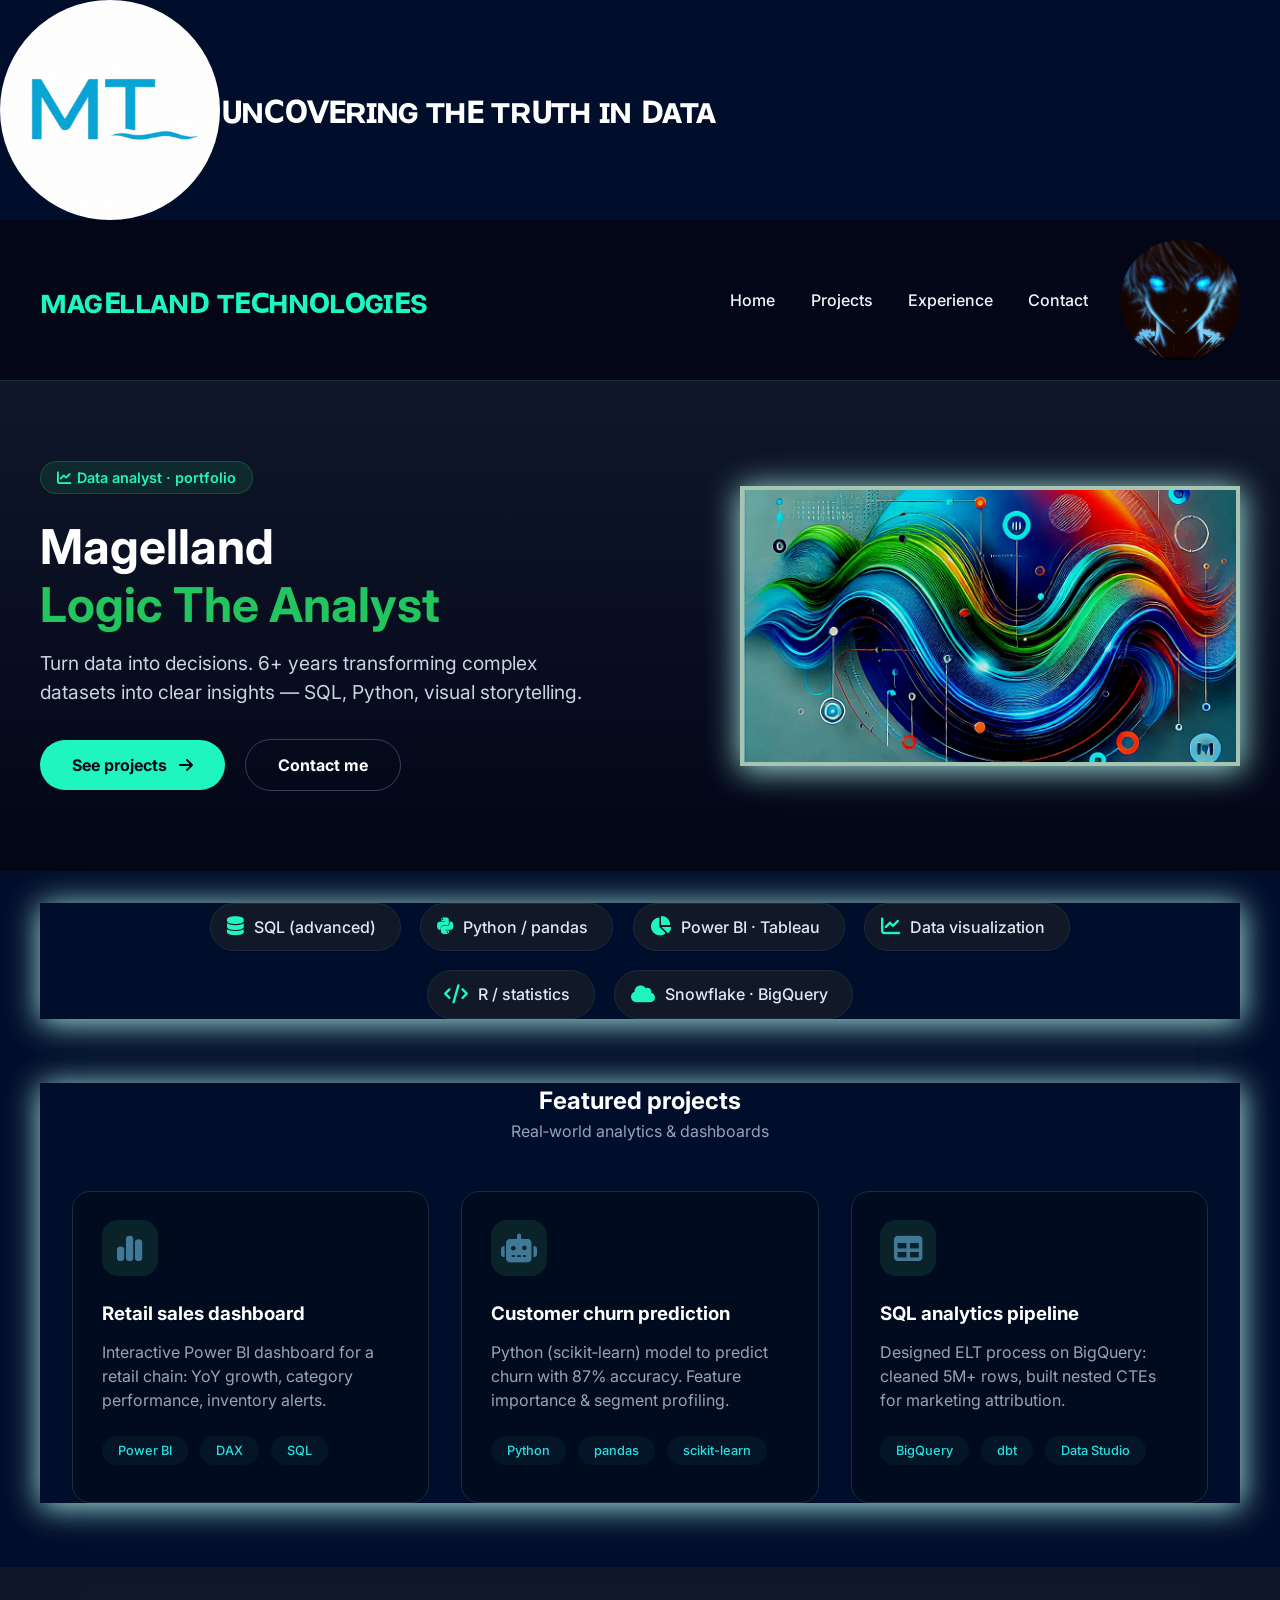
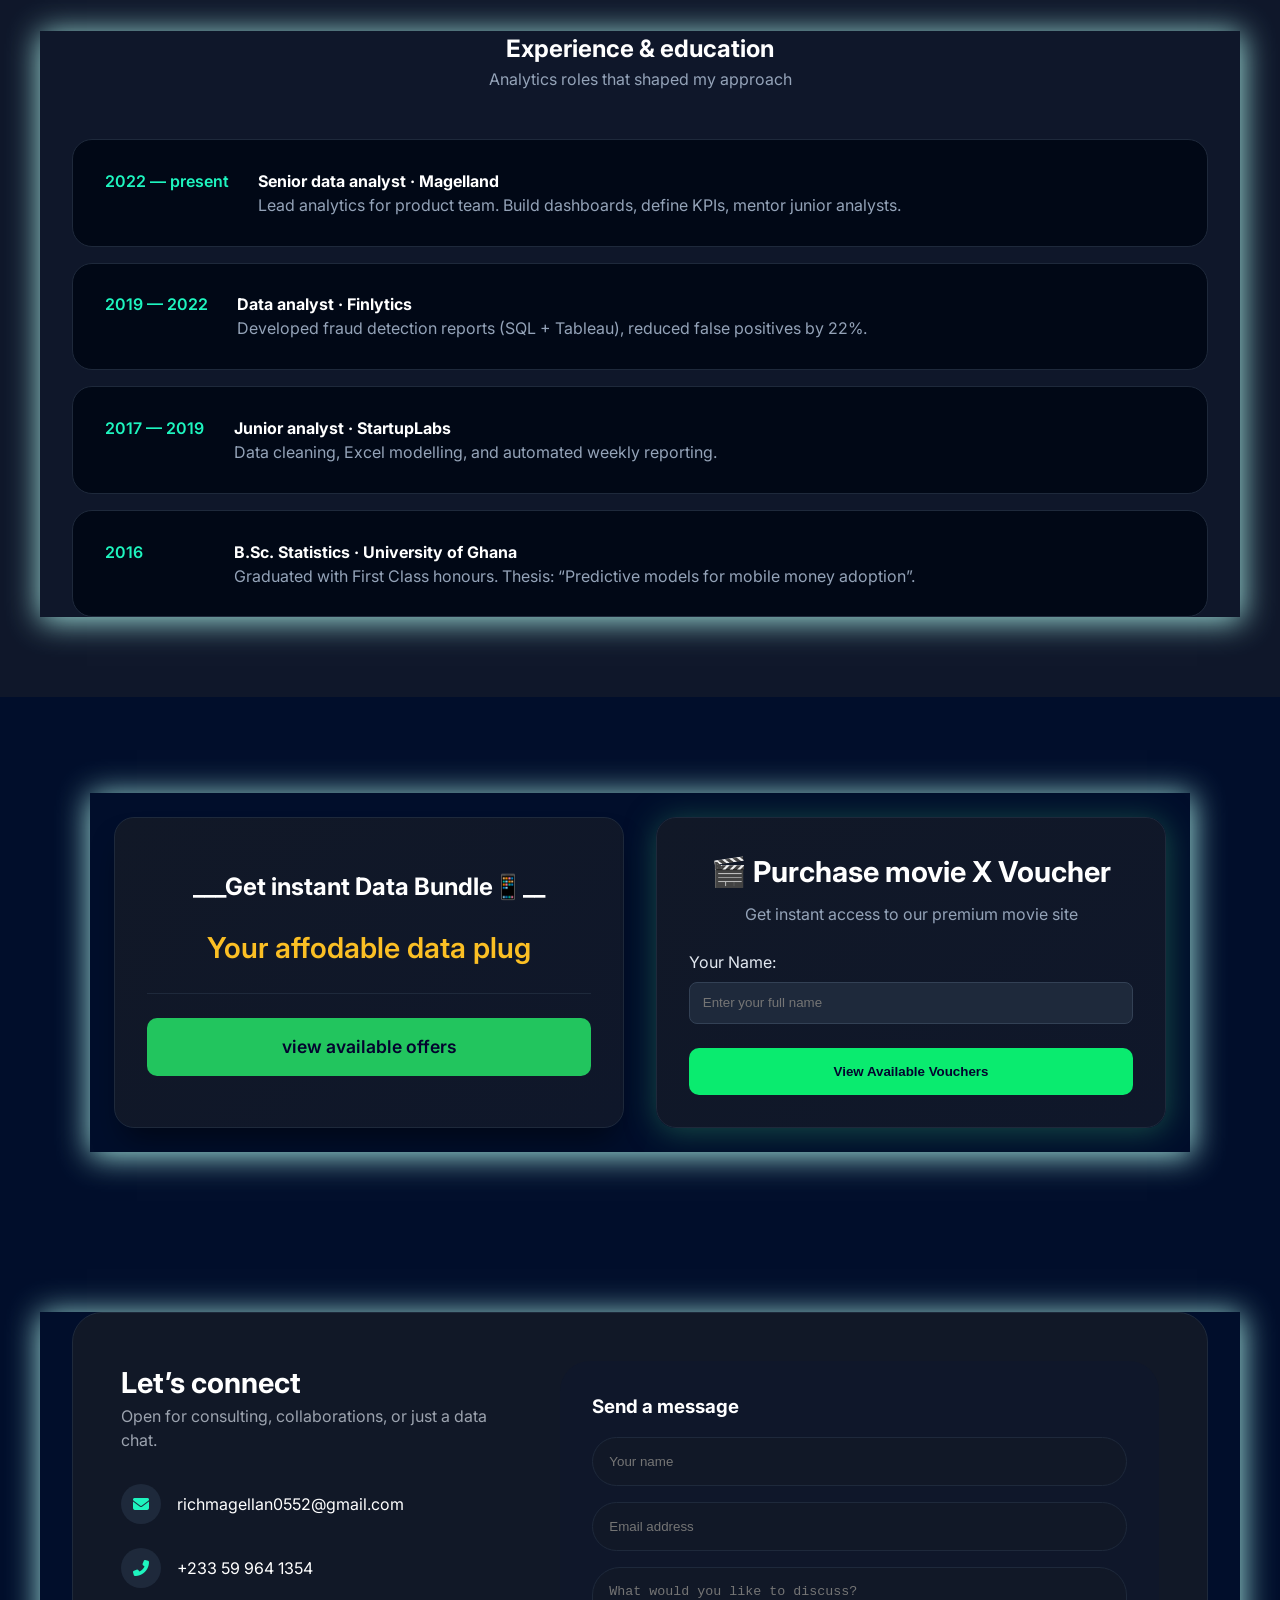
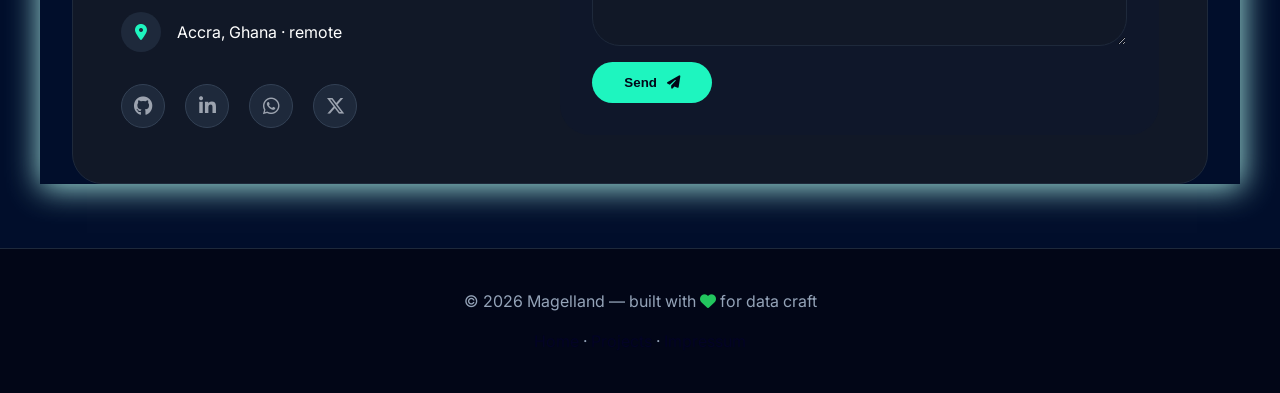
==== index.html @ f87e6698 "Add files via upload" ====
<!DOCTYPE html>
<html lang="en">
<head>
  <meta charset="UTF-8">
  <meta name="viewport" content="width=device-width, initial-scale=1.0">
  <title>Magelland · data portfolio</title>
  <!-- Font Awesome 6 (free) + Google Fonts (Inter) -->
  <link rel="stylesheet" href="https://cdnjs.cloudflare.com/ajax/libs/font-awesome/6.5.0/css/all.min.css">
  <link href="https://fonts.googleapis.com/css2?family=Inter:opsz,wght@14..32,400;14..32,500;14..32,600;14..32,700&display=swap" rel="stylesheet">
  <link rel="stylesheet" href="style.css">
  
   
</head>
 <div class="top-left-logo">
      <img src="bb.jpeg" alt="Magelland logo square">
      
  <div>
  <h1 class="custom-heading"><center>ᴜɴᴄᴏᴠᴇʀɪɴɢ ᴛʜᴇ ᴛʀᴜᴛʜ ɪɴ ᴅᴀᴛᴀ</center></h1>
</div>
    </div>
 
      <!-- left side brand (optional) -->
  
<body>
 
<!-- HEADER: with logo image at TOP RIGHT corner -->
<header>
   
  <p class="brand"><span> ᴍᴀɢᴇʟʟᴀɴᴅ ᴛᴇᴄʜɴᴏʟᴏɢɪᴇs</span></p>   <!-- left side brand (optional) -->
  <div style="display: flex; align-items: center;">
    <nav>
      <ul>
        <li><a href="#home">Home</a></li>
        <li><a href="#work">Projects</a></li>
        <li><a href="#experience">Experience</a></li>
        <li><a href="#contact">Contact</a></li>
      </ul>
    </nav>
    <!-- top‑right logo image (right angle) -->
    <div class="top-right-logo">
      <img src="da.jpg" alt="Magelland logo square">
    </div>
     
  </div>
</header>

<!-- HERO section with right‑angle profile image -->
<section id="home" class="hero">
  <div class="hero-grid">
    <div class="hero-content">
      <span class="badge"><i class="fas fa-chart-line" style="margin-right: 6px;"></i>Data analyst · portfolio</span>
      <h1>Magelland<br><span style="color: #22c55e;">Logic The Analyst</span></h1>
      <p class="subhead">Turn data into decisions. 6+ years transforming complex datasets into clear insights — SQL, Python, visual storytelling.</p>
      <div>
        <a href="#work" class="btn">See projects <i class="fas fa-arrow-right" style="margin-left: 8px;"></i></a>
        <a href="#contact" class="btn btn-outline">Contact me</a>
      </div>
    </div>
    <div class="hero-image">
      <div class="profile-pic">
        <!-- profile image (right‑angle square) -->
        <img src="dd.jpg" alt="Famous Sesebe profile square">
      </div>
    </div>
  </div>
</section>

<!-- SKILLS (dark chip style) -->
<section style="padding: 2rem 2rem 0;">
  <div class="container">
    <div class="skills-grid">
      <span class="skill-item"><i class="fas fa-database"></i> SQL (advanced)</span>
      <span class="skill-item"><i class="fab fa-python"></i> Python / pandas</span>
      <span class="skill-item"><i class="fas fa-chart-pie"></i> Power BI · Tableau</span>
      <span class="skill-item"><i class="fas fa-chart-line"></i> Data visualization</span>
      <span class="skill-item"><i class="fas fa-code"></i> R / statistics</span>
      <span class="skill-item"><i class="fas fa-cloud"></i> Snowflake · BigQuery</span>
    </div>
  </div>
</section>

<!-- PROJECTS -->
<section id="work">
  <div class="container">
    <div class="section-title">
      <h2 style="color:white;">Featured projects</h2>
      <p>Real‑world analytics & dashboards</p>
    </div>
    <div class="projects-grid">
      <div class="project-card">
        <div class="project-icon"><i class="fas fa-chart-simple"></i></div>
        <h3>Retail sales dashboard</h3>
        <p>Interactive Power BI dashboard for a retail chain: YoY growth, category performance, inventory alerts.</p>
        <span class="tech-tag">Power BI</span>
        <span class="tech-tag">DAX</span>
        <span class="tech-tag">SQL</span>
      </div>
      <div class="project-card">
        <div class="project-icon"><i class="fas fa-robot"></i></div>
        <h3>Customer churn prediction</h3>
        <p>Python (scikit‑learn) model to predict churn with 87% accuracy. Feature importance & segment profiling.</p>
        <span class="tech-tag">Python</span>
        <span class="tech-tag">pandas</span>
        <span class="tech-tag">scikit-learn</span>
      </div>
      <div class="project-card">
        <div class="project-icon"><i class="fas fa-table"></i></div>
        <h3>SQL analytics pipeline</h3>
        <p>Designed ELT process on BigQuery: cleaned 5M+ rows, built nested CTEs for marketing attribution.</p>
        <span class="tech-tag">BigQuery</span>
        <span class="tech-tag">dbt</span>
        <span class="tech-tag">Data Studio</span>
      </div>
    </div>
  </div>
</section>

<!-- EXPERIENCE -->
<section id="experience" class="section-alt">
  <div class="container">
    <div class="section-title">
      <h2 style="color:white;">Experience & education</h2>
      <p>Analytics roles that shaped my approach</p>
    </div>
    <div class="exp-item">
      <div class="exp-year">2022 — present</div>
      <div class="exp-detail">
        <h4>Senior data analyst · Magelland</h4>
        <p>Lead analytics for product team. Build dashboards, define KPIs, mentor junior analysts.</p>
      </div>
    </div>
    <div class="exp-item">
      <div class="exp-year">2019 — 2022</div>
      <div class="exp-detail">
        <h4>Data analyst · Finlytics</h4>
        <p>Developed fraud detection reports (SQL + Tableau), reduced false positives by 22%.</p>
      </div>
    </div>
    <div class="exp-item">
      <div class="exp-year">2017 — 2019</div>
      <div class="exp-detail">
        <h4>Junior analyst · StartupLabs</h4>
        <p>Data cleaning, Excel modelling, and automated weekly reporting.</p>
      </div>
    </div>
    <div class="exp-item">
      <div class="exp-year">2016</div>
      <div class="exp-detail">
        <h4>B.Sc. Statistics · University of Ghana</h4>
        <p>Graduated with First Class honours. Thesis: “Predictive models for mobile money adoption”.</p>
      </div>
    </div>
  </div>
</section>

<section>
    <div class="combined-container">
        <!-- Left side: Data Card -->
        <div class="data-card">
            <h3>___Get instant Data Bundle📱__</h3>
            <div class="data-price"> </div>
            <div class="data-amount">Your affodable data plug</div>
            <p class="data-validity"></p>
            
            
            <a href="https://apisolution.net/agent?ref=112039" class="data-btn" target="_blank">
                view available offers
            </a>
        </div>
        
        <!-- Right side: Form -->
        <div class="voucher-container">
            <h1>🎬 Purchase movie X Voucher</h1>
            <p class="voucher-subtitle">Get instant access to our premium movie site</p>
            
            <form id="voucherForm" class="voucher-form">
                <div class="voucher-field-group">
                    <label for="name">Your Name:</label>
                    <input type="text" id="name" name="name" placeholder="Enter your full name" required>
                    <div class="voucher-error-msg" id="nameError"></div>
                </div>
                
                <div class="voucher-button-wrapper">
                    <a href="prices.html" class="voucher-link-wrapper">
                        <button type="button" class="voucher-purchase-btn">
                            View Available Vouchers
                        </button>
                    </a>
                </div>
            </form>
        </div>
    </div>
</section>
    <script>
        function purchaseVoucher() {
            const nameInput = document.getElementById('name');
            const name = nameInput.value.trim();
            const errorElement = document.getElementById('nameError');
       
}

            
            // Validate name is provided
            if (name === '') {
                errorElement.style.display = 'block';
                nameInput.style.borderColor = '#ff4444';
                return;
            }
            
            // Hide any previous error messages
            errorElement.style.display = 'none';
            nameInput.style.borderColor = '#ddd';
            
            // Show thank you message
            document.getElementById('thankYouMessage').style.display = 'block';
            
            // Disable the purchase button to prevent double clicking
            document.querySelector('.purchase-btn').disabled = true;
            document.querySelector('.purchase-btn').style.opacity = '0.7';
            document.querySelector('.purchase-btn').style.cursor = 'not-allowed';
            
            // Store the customer name in localStorage if needed
            localStorage.setItem('customerName', name);
            localStorage.setItem('purchaseDate', new Date().toISOString());
            
            // Redirect to another site after 2 seconds
            setTimeout(function() {
                // Replace with your actual movie site URL
                window.location.href = 'https://your-movie-site.com';
            }, 2000);
        
        
        // Auto-fill name if previously entered
        window.onload = function() {
            const savedName = localStorage.getItem('customerName');
            if (savedName) {
                document.getElementById('name').value = savedName;
            }
        };
    </script>

<!-- CONTACT -->
<section id="contact">
  <div class="container">
    <div class="contact-flex">
      <div class="contact-info">
        <h3>Let’s connect</h3>
        <p style="color:#9ca3af; margin-bottom: 2rem;">Open for consulting, collaborations, or just a data chat.</p>
        <div class="contact-detail">
          <i class="fas fa-envelope"></i> <span>richmagellan0552@gmail.com</span>
        </div>
        <div class="contact-detail">
          <i class="fas fa-phone-alt"></i> <span>+233 59 964 1354</span>
        </div>
        <div class="contact-detail">
          <i class="fas fa-map-marker-alt"></i> <span>Accra, Ghana · remote</span>
        </div>
        <div class="social-links" style="margin-top: 2rem;">
          <a href="https://github.com/magelland0552" target="_blank"><i class="fab fa-github"></i></a>
          <a href="https://linkedin.com/in/famous-sesebe-7a6383358" target="_blank"><i class="fab fa-linkedin-in"></i></a>
          <a href="https://wa.me/233599641354" target="_blank"><i class="fab fa-whatsapp"></i></a>
          <a href="#"><i class="fab fa-x-twitter"></i></a>
        </div>
      </div>
      <div class="contact-form">
        <h3>Send a message</h3>
        <form onsubmit="event.preventDefault(); alert('(demo) thanks for reaching out!');">
          <div style="display: grid; gap: 1rem;">
            <input type="text" placeholder="Your name">
            <input type="email" placeholder="Email address">
            <textarea rows="3" placeholder="What would you like to discuss?"></textarea>
            <button type="submit" class="btn" style="width: fit-content;">Send <i class="fas fa-paper-plane" style="margin-left: 6px;"></i></button>
          </div>
        </form>
      </div>
    </div>
  </div>
</section>

<!-- FOOTER -->
<footer>
  <p>© 2026 Magelland — built with <i class="fas fa-heart" style="color: #22c55e;"></i> for data craft</p>
  <div style="margin-top: 1rem;">
    <a href="#">Home</a> · <a href="#work">Projects</a> · <a href="#">Impressum</a>
  </div>
</footer>

<script>
  (function() {
    console.log('dark portfolio with right‑angle images & top‑right logo');
  })();
</script>
</body>
</html>
---- style.css ----
* {
      margin: 0;
      padding: 0;
      box-sizing: border-box;
    }

.custom-heading {
  font-weight: 600;
  font-size: 2.4rem;
  color: rgb(255, 255, 255);
  align-items: center;
  letter-spacing: -0.02em;
}
    

    body {
      font-family: 'Inter', Arial, sans-serif;
      background: #010e2b;      /* dark background as requested */
      color: white;
      line-height: 1.5;
    }

    a {
      text-decoration: none;
      color: #030325;           /* original green */
    }

    /* ----- header (dark, with logo right) ----- */
    header {
      display: flex;
      justify-content: space-between;
      align-items: center;
      padding: 20px 40px;
      background: #020617;       /* original header bg */
      border-bottom: 1px solid #1e293b;
      position: sticky;
      top: 0;
      z-index: 100;
      flex-wrap: wrap;
    }

    /* LEFT side: empty but we push nav to left? we want logo at right corner, 
       so we keep left side minimal, but we also need a site identity? 
       Actually original request: "logo at the top-right corner" — we put logo image on right */
    .brand {
      font-weight: 600;
      font-size: 1.4rem;
      color: white;
      letter-spacing: -0.02em;
    }
    .brand span {
      color: #1ef5bf;
      font-weight: 10000;
      font-size: 2.2rem;
    }

    /* right side logo (image) */
    .top-right-logo {
      display: flex;
      align-items: center;
    }
    .top-right-logo img {

    border-radius: 50%;  /* This makes it circular */

      width: 120px;
      height: 120px;
      border-radius: 2px 30px 12px 38;          /* right‑angle square – no rounding */
      object-fit: cover;
      border: 2px 4px 30px solid #1ef5bf;
      background: #0f172a;
    }
 .top-left-logo {
      display: flex;
      align-items: center;
    }
    .top-left-logo img {

    border-radius: 50%;  /* This makes it circular */

      width: 220px;
      height: 220px;
      border-radius: 2px 30px 12px 38;          /* right‑angle square – no rounding */
      object-fit: cover;
      border: 2px 4px 30px solid #1ef5bf;
      background: #0f172a;
    }
    /* navigation – inline before the logo */
    nav ul {
      display: flex;
      list-style: none;
      gap: 2.2rem;
      margin-right: 2rem;
    }
    nav a {
      color: #f1f5f9;
      font-weight: 500;
      font-size: 1rem;
      padding-bottom: 4px;
      border-bottom: 2px solid transparent;
    }
    nav a:hover {
      border-bottom-color: #1ef5bf;
      color: white;
    }

    /* ----- hero (dark gradient) ----- */
    .hero {
      text-align: left;           /* but we keep container flex for alignment */
      padding: 5rem 2rem;
      background: linear-gradient(#0f172a, #020617);
    }
    .hero-grid {
      max-width: 1200px;
      margin: 0 auto;
      display: flex;
      flex-wrap: wrap;
      align-items: center;
      gap: 3rem;
    }
    .hero-content {
      flex: 1 1 450px;
    }
    .badge {
      background: #22c55e20;
      color: #1ef5bf;
      padding: 0.3rem 1rem;
      border-radius: 40px;
      font-size: 0.9rem;
      font-weight: 600;
      display: inline-block;
      margin-bottom: 1.5rem;
      border: 1px solid #22c55e40;
    }
    .hero-content h1 {
      font-size: 3rem;
      margin-bottom: 1rem;
      line-height: 1.2;
    }
    .hero-content .subhead {
      font-size: 1.2rem;
      color: #cbd5e1;
      max-width: 550px;
      margin-bottom: 2rem;
    }
    .hero-image {
      flex: 1 1 300px;
      display: flex;
      justify-content: center;
    }
    /* profile image – right angle square */
    .profile-pic {
      width: 500px;
      height: 280px;
      border-radius: 0;            /* right‑angle square */
      background: #1e293b;
      border: 4px solid #a7c4b2;
      box-shadow: 1px 3px 30px 1px rgb(162, 228, 222);
      overflow: hidden;
    }
    .profile-pic img {
      width: 100%;
      height: 100%;
      object-fit: cover;
      display: block;
    }

    .btn {
      display: inline-block;
      background: #1ef5bf;
      color: #020617;
      font-weight: 600;
      padding: 0.8rem 2rem;
      border-radius: 60px;
      border: none;
      transition: 0.2s;
      font-weight: 700;
    }
    .btn-outline {
      background: transparent;
      color: white;
      border: 1.5px solid #334155;
      margin-left: 1rem;
    }
    .btn-outline:hover {
      border-color: #1ef5bf;
      background: #1e293b;
    }
    .btn:hover {
      background: #1ef5bf;
      transform: translateY(-2px);
    }

    /* container */
    .container {
      max-width: 1200px;
      margin: 0 auto;
      padding: 0 2rem;
      box-shadow: 1px 3px 30px 1px rgb(162, 228, 222);
    }

    /* sections */
    section {
      padding: 4rem 2rem;
    }
    .section-alt {
      background: #0f172a;        /* slightly lighter dark */
     }
    .section-title {
      text-align: center;
      max-width: 700px;
      margin: 0 auto 3rem;
    }
    .section-title p {
      color: #94a3b8;
    }

    /* skills grid */
    .skills-grid {
      display: flex;
      flex-wrap: wrap;
      justify-content: center;
      gap: 1.2rem;
      max-width: 900px;
      margin: 0 auto;
    }
    .skill-item {
      background: #111827;
      padding: 0.7rem 1.5rem 0.7rem 1rem;
      border-radius: 60px;
      border: 1px solid #1e293b;
      display: inline-flex;
      align-items: center;
      gap: 0.6rem;
      font-weight: 500;
      color: #e2e8f0;
    }
    .skill-item i {
      color: #1ef5bf;
      font-size: 1.2rem;
    }

    /* project cards (dark) */
    .projects-grid {
      display: grid;
      grid-template-columns: repeat(auto-fit, minmax(300px, 1fr));
      gap: 2rem;
    }
    .project-card {
      background: #010b20;
      border-radius: 18px;
      padding: 1.8rem;
      border: 1px solid #1e293b;
      transition: 0.2s;
    }
    .project-card:hover {
      border-color: hsl(170, 86%, 54%);
      box-shadow: 0 20px 25px -12px #22c55e20;
    }
    .project-icon {
      background: #48c07420;
      width: 56px;
      height: 56px;
      border-radius: 16px;
      display: flex;
      align-items: center;
      justify-content: center;
      margin-bottom: 1.5rem;
      color: #3f7996;
      font-size: 1.8rem;
    }
    .project-card h3 {
      margin-bottom: 0.75rem;
    }
    .project-card p {
      color: #9ca3af;
      margin-bottom: 1.5rem;
    }
    .tech-tag {
      display: inline-block;
      background: #041527;
      padding: 0.3rem 1rem;
      border-radius: 40px;
      font-size: 0.8rem;
      font-weight: 500;
      color: #27e0e0;
      margin-right: 0.5rem;
      margin-bottom: 0.5rem;
    }

    /* experience (dark cards) */
    .exp-item {
      display: flex;
      gap: 1.8rem;
      background: #010816;
      padding: 1.8rem 2rem;
      border-radius: 20px;
      border: 1px solid #1e293b;
      margin-bottom: 1rem;
    }
    .exp-year {
      font-weight: 600;
      color: #1ef5bf;
      min-width: 100px;
    }
    .exp-detail p {
      color: #94a3b8;
    }
   /* Combined container - holds both elements side by side */
.combined-container {
    display: flex;
    flex-direction: row; /* Left to right */
    gap: 2rem;
    max-width: 1100px;
    margin: 2rem auto;
    padding: 1.5rem;
    background: transparent; /* Or set a background if you want */
    align-items: stretch;
    box-shadow: 1px 3px 30px 1px rgb(162, 228, 222);
      overflow: hidden;
}

/* Data card - left side (will be on the left) */
.combined-container .data-card {
    flex: 1;
    margin: 0;
    max-width: none;
    background: linear-gradient(145deg, #111827, #0f172a);
    border-radius: 20px;
    padding: 2rem;
    border: 1px solid #1e293b;
    box-shadow: 0 20px 30px -10px rgba(0, 0, 0, 0.5);
    display: flex;
    flex-direction: column;
    justify-content: center;
}

/* Voucher container - right side (will be on the right) */
.combined-container .voucher-container {
    flex: 1;
    margin: 0;
    max-width: none;
    background: linear-gradient(145deg, #111827, #0f172a);
    border-radius: 20px;
    padding: 2rem;
    border: 1px solid #1e293b;
    box-shadow: 0 20px 30px -10px rgba(0, 0, 0, 0.5);
    box-shadow: 1px 3px 30px 1px rgb(21, 75, 70);
       
}

/* Make both containers equal height */
.combined-container > div {
    display: flex;
    flex-direction: column;
}

/* Data card inner elements styling */
.combined-container .data-card h3 {
    color: white;
    font-size: 1.5rem;
    margin-bottom: 1rem;
    text-align: center;
}

.combined-container .data-card .data-price {
    color: #22c55e;
    font-size: 2.5rem;
    font-weight: 700;
    margin-bottom: 0.3rem;
    text-align: center;
}

.combined-container .data-card .data-amount {
    color: #fbbf24;
    font-size: 1.8rem;
    font-weight: 600;
    margin-bottom: 0.5rem;
    text-align: center;
}

.combined-container .data-card .data-validity {
    color: #94a3b8;
    margin-bottom: 1.5rem;
    padding-bottom: 1rem;
    border-bottom: 1px solid #1e293b;
    text-align: center;
      overflow: hidden;
}

.combined-container .data-card .data-btn {
    display: inline-block;
    width: 100%;
    padding: 1rem;
    background: #22c55e;
    color: rgb(3, 3, 46);
    text-decoration: none;
    border-radius: 10px;
    font-weight: 600;
    font-size: 1.1rem;
    transition: background 0.3s ease;
    border: none;
    cursor: pointer;
    text-align: center;
}

.combined-container .data-card .data-btn:hover {
    background: #15ecf3;
}

/* Voucher container inner elements styling */
.combined-container .voucher-container h1 {
    color: white;
    font-size: 1.8rem;
    margin-bottom: 0.5rem;
    text-align: center;
}

.combined-container .voucher-container .voucher-subtitle {
    color: #94a3b8;
    margin-bottom: 1.5rem;
    text-align: center;
    
}

.combined-container .voucher-field-group {
    margin-bottom: 1.5rem;
}

.combined-container .voucher-field-group label {
    display: block;
    margin-bottom: 0.5rem;
    color: #e2e8f0;
}

.combined-container .voucher-field-group input {
    width: 100%;
    padding: 0.8rem;
    background: #1e293b;
    border: 1px solid #334155;
    border-radius: 8px;
    color: rgb(3, 3, 37);
    
    
}

.combined-container .voucher-purchase-btn {
    width: 100%;
    padding: 1rem;
    background: #0aeb6f;
    color: rgb(3, 3, 46);
    border: none;
    border-radius: 10px;
    font-weight: 600;
    cursor: pointer;
    transition: background 0.3s ease;
}

.combined-container .voucher-purchase-btn:hover {
    background: #15ecf3;
}

/* Responsive - stack on mobile */
@media (max-width: 768px) {
    .combined-container {
        flex-direction: column; /* Stack vertically on mobile */
        gap: 1.5rem;
        padding: 1rem;
    }
    
    .combined-container .data-card,
    .combined-container .voucher-container {
        width: 100%;
    }
}
    /* contact section (dark) */
    .contact-flex {
      display: flex;
      flex-wrap: wrap;
      gap: 2.5rem;
      background: #111827;
      padding: 3rem;
      border-radius: 30px;
      border: 1px solid #1e293b;
    }
    .contact-info {
      flex: 1 1 250px;
    }
    .contact-info h3 {
      font-size: 1.8rem;
    }
    .contact-detail {
      margin: 1.5rem 0;
      display: flex;
      align-items: center;
      gap: 1rem;
    }
    .contact-detail i {
      width: 40px;
      height: 40px;
      background: #1e293b;
      border-radius: 50%;
      display: inline-flex;
      align-items: center;
      justify-content: center;
      color: #1ef5bf;
    }
    .social-links a {
      display: inline-flex;
      margin-right: 1rem;
      background: #1e293b;
      width: 44px;
      height: 44px;
      border-radius: 50%;
      align-items: center;
      justify-content: center;
      color: #9ca3af;
      font-size: 1.2rem;
      border: 1px solid #334155;
      transition: 0.2s;
    }
    .social-links a:hover {
      background: #1ef5bf;
      color: #020617;
    }

    /* form inside contact */
    .contact-form {
      flex: 2 1 300px;
      background: #0f172a;
      border-radius: 30px;
      padding: 2rem;
    }
    .contact-form h3 {
      margin-bottom: 1rem;
    }
    .contact-form input, .contact-form textarea {
      padding: 1rem;
      border-radius: 40px;
      border: 1px solid #1e293b;
      background: #111827;
      color: white;
      width: 100%;
    }
    .contact-form textarea {
      border-radius: 28px;
    }

    /* footer */
    footer {
      text-align: center;
      padding: 2.5rem 1rem;
      background: #020617;
      border-top: 1px solid #1e293b;
      color: #94a3b8;
    }

    /* responsive */
    @media (max-width: 750px) {
      header {
        flex-direction: column;
        align-items: flex-start;
        gap: 1rem;
      }
      .header-inner {
        width: 100%;
        display: flex;
        justify-content: space-between;
        align-items: center;
      }
      nav ul {
        gap: 1rem;
        margin-right: 0;
        flex-wrap: wrap;
      }
      .hero-grid {
        flex-direction: column;
        text-align: center;
      }
      .btn-outline {
        margin-left: 0;
        margin-top: 1rem;
      }
      .exp-item {
        flex-direction: column;
        gap: 0.5rem;
      }
    }

    /* misc */
    img {
      display: block;
    }
    /* placeholder for missing images */
    img[src="da.jpg"], img[src="dd.jpg"], img[src="blog1.jpg"] {
      background: #1f2a3f;
      min-height: 100px;
    }
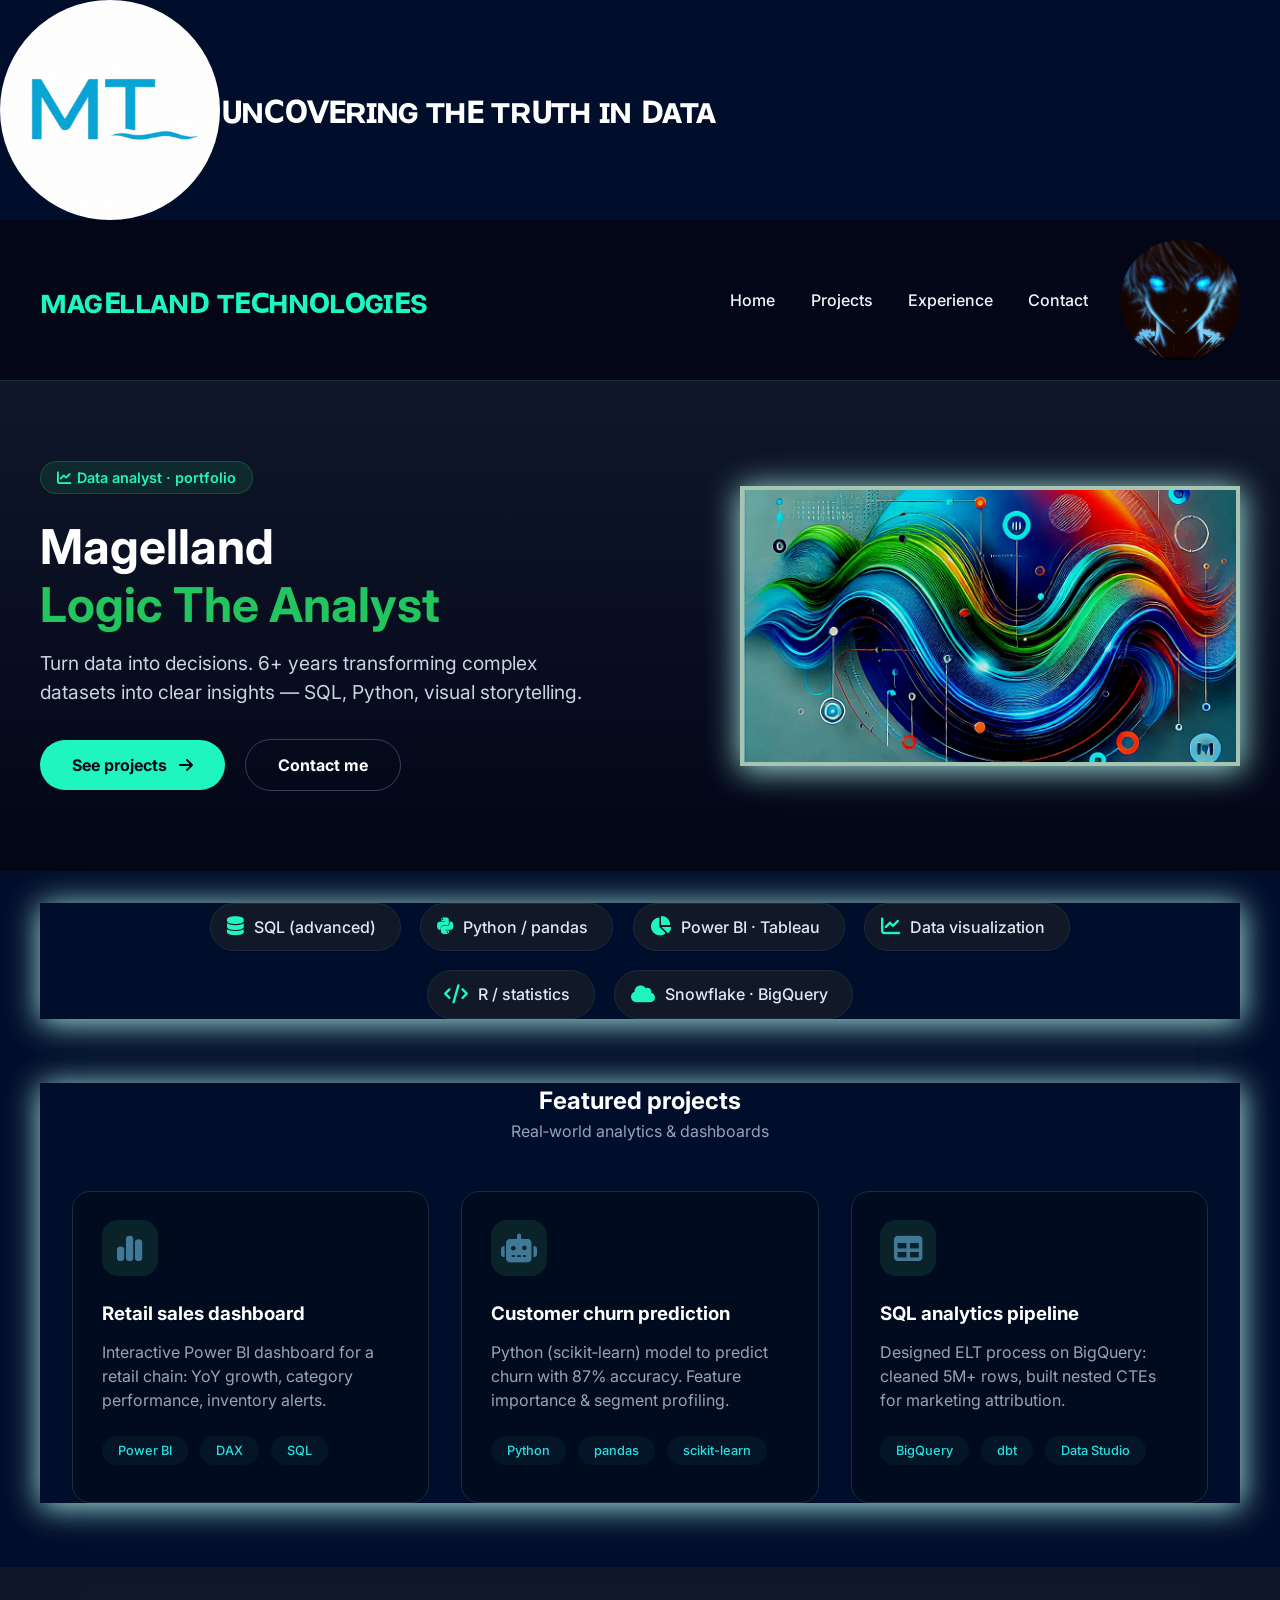
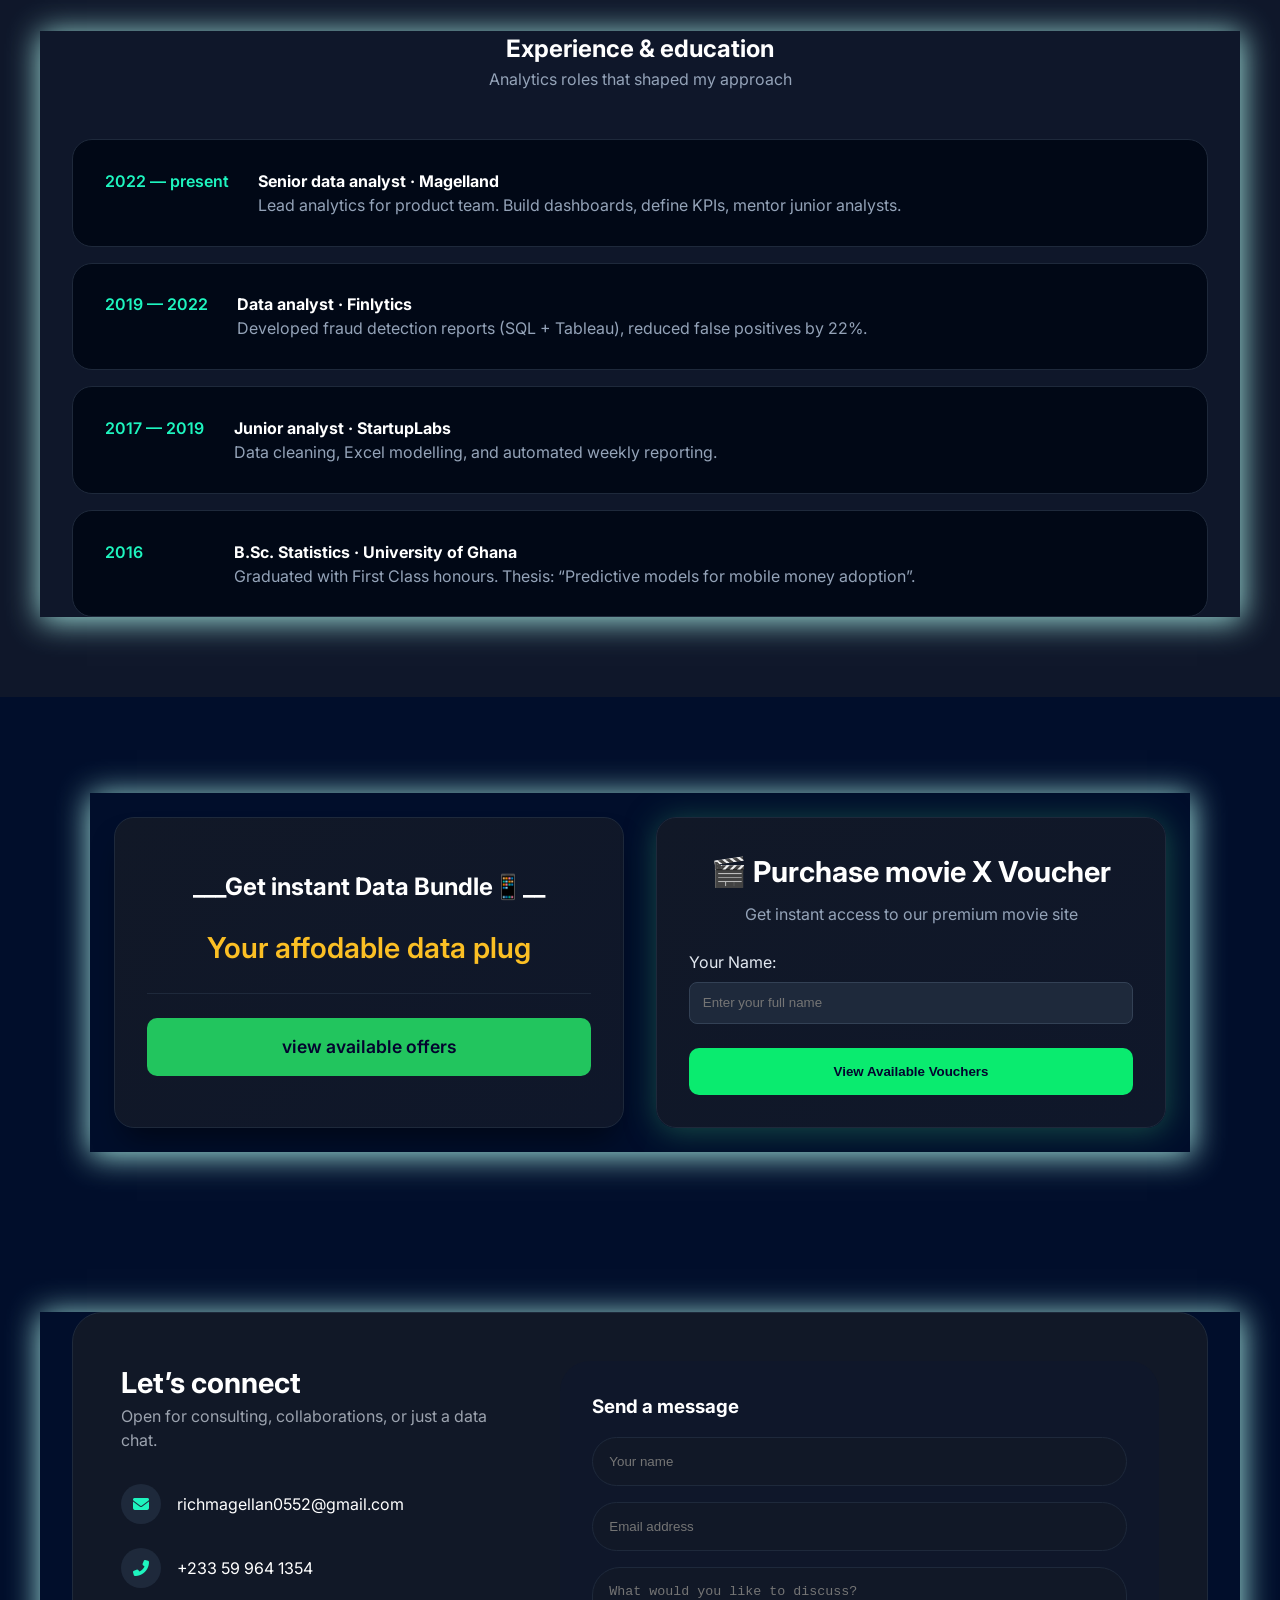
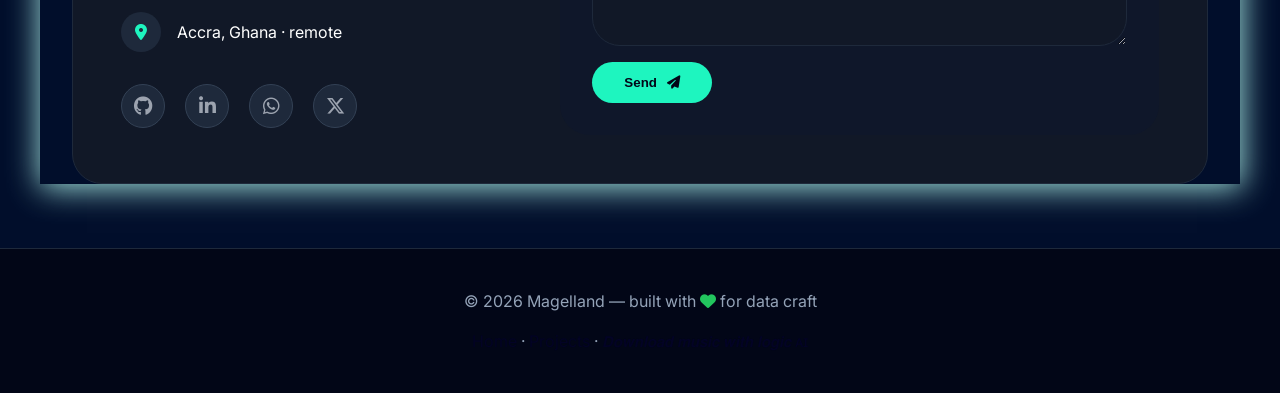
==== commit def144d5: "Update index.html" ====
--- a/index.html
+++ b/index.html
@@ -281,7 +281,7 @@
 <footer>
   <p>© 2026 Magelland — built with <i class="fas fa-heart" style="color: #22c55e;"></i> for data craft</p>
   <div style="margin-top: 1rem;">
-    <a href="#">Home</a> · <a href="#work">Projects</a> · <a href="#">Impressum</a>
+    <a href="#">Home</a> · <a href="#work">Projects</a> · <a href="https://t.me/Magellandbot">𝘿𝙤𝙬𝙣𝙡𝙤𝙖𝙙 𝙢𝙪𝙨𝙞𝙘 𝙬𝙞𝙩𝙝 𝙡𝙤𝙜𝙞𝙘 ᴀɪ</a>
   </div>
 </footer>
 
@@ -291,4 +291,4 @@
   })();
 </script>
 </body>
-</html>+</html>
--- a/style.css
+++ b/style.css
@@ -556,46 +556,397 @@
       color: #94a3b8;
     }
 
-    /* responsive */
-    @media (max-width: 750px) {
-      header {
+    /* ===== RESPONSIVE DESIGN FOR ALL DEVICES ===== */
+/* Add this at the end of your CSS file */
+
+/* Extra small devices (phones, 600px and down) */
+@media only screen and (max-width: 600px) {
+    /* Header */
+    header {
+        padding: 15px 20px;
         flex-direction: column;
-        align-items: flex-start;
-        gap: 1rem;
-      }
-      .header-inner {
-        width: 100%;
-        display: flex;
-        justify-content: space-between;
-        align-items: center;
-      }
-      nav ul {
+        text-align: center;
+    }
+    
+    .brand span {
+        font-size: 1.8rem;
+    }
+    
+    .top-right-logo img {
+        width: 80px;
+        height: 80px;
+        margin-top: 10px;
+    }
+    
+    nav ul {
         gap: 1rem;
         margin-right: 0;
         flex-wrap: wrap;
-      }
-      .hero-grid {
+        justify-content: center;
+        padding: 10px 0;
+    }
+    
+    nav a {
+        font-size: 0.9rem;
+    }
+    
+    /* Hero section */
+    .hero {
+        padding: 3rem 1rem;
+    }
+    
+    .hero-grid {
+        gap: 2rem;
+    }
+    
+    .hero-content h1 {
+        font-size: 2rem;
+    }
+    
+    .hero-content .subhead {
+        font-size: 1rem;
+    }
+    
+    .profile-pic {
+        width: 100%;
+        height: auto;
+        max-width: 350px;
+        margin: 0 auto;
+    }
+    
+    .btn, .btn-outline {
+        display: block;
+        width: 100%;
+        margin: 0.5rem 0;
+        text-align: center;
+    }
+    
+    .btn-outline {
+        margin-left: 0;
+    }
+    
+    /* Combined container */
+    .combined-container {
         flex-direction: column;
-        text-align: center;
-      }
-      .btn-outline {
-        margin-left: 0;
-        margin-top: 1rem;
-      }
-      .exp-item {
+        padding: 1rem;
+        gap: 1.5rem;
+        margin: 1rem auto;
+    }
+    
+    .combined-container .data-card,
+    .combined-container .voucher-container {
+        width: 100%;
+        padding: 1.5rem;
+    }
+    
+    .combined-container .data-card .data-price {
+        font-size: 2rem;
+    }
+    
+    .combined-container .data-card .data-amount {
+        font-size: 1.5rem;
+    }
+    
+    .combined-container .voucher-container h1 {
+        font-size: 1.5rem;
+    }
+    
+    /* Skills grid */
+    .skills-grid {
+        gap: 0.8rem;
+    }
+    
+    .skill-item {
+        padding: 0.5rem 1rem;
+        font-size: 0.85rem;
+    }
+    
+    /* Projects grid */
+    .projects-grid {
+        grid-template-columns: 1fr;
+        gap: 1.5rem;
+    }
+    
+    .project-card {
+        padding: 1.5rem;
+    }
+    
+    /* Experience */
+    .exp-item {
         flex-direction: column;
         gap: 0.5rem;
-      }
-    }
-
-    /* misc */
-    img {
-      display: block;
-    }
-    /* placeholder for missing images */
-    img[src="da.jpg"], img[src="dd.jpg"], img[src="blog1.jpg"] {
-      background: #1f2a3f;
-      min-height: 100px;
-    }
-
-  +        padding: 1.5rem;
+    }
+    
+    .exp-year {
+        min-width: auto;
+    }
+    
+    /* Contact section */
+    .contact-flex {
+        flex-direction: column;
+        padding: 1.5rem;
+        gap: 1.5rem;
+    }
+    
+    .contact-info h3 {
+        font-size: 1.5rem;
+        text-align: center;
+    }
+    
+    .contact-detail {
+        justify-content: center;
+    }
+    
+    .social-links {
+        text-align: center;
+    }
+    
+    .contact-form {
+        padding: 1.5rem;
+    }
+    
+    /* Container */
+    .container {
+        padding: 0 1rem;
+    }
+    
+    section {
+        padding: 2rem 1rem;
+    }
+    
+    h1 {
+        font-size: 2rem;
+    }
+    
+    h2 {
+        font-size: 1.8rem;
+    }
+}
+
+/* Small devices (portrait tablets and large phones, 600px to 768px) */
+@media only screen and (min-width: 601px) and (max-width: 768px) {
+    header {
+        padding: 15px 25px;
+    }
+    
+    .brand span {
+        font-size: 2rem;
+    }
+    
+    .top-right-logo img {
+        width: 90px;
+        height: 90px;
+    }
+    
+    nav ul {
+        gap: 1.5rem;
+    }
+    
+    .hero-content h1 {
+        font-size: 2.5rem;
+    }
+    
+    .profile-pic {
+        width: 400px;
+        height: 250px;
+    }
+    
+    .combined-container {
+        flex-direction: column;
+        gap: 1.5rem;
+        padding: 1.5rem;
+    }
+    
+    .combined-container .data-card,
+    .combined-container .voucher-container {
+        width: 100%;
+    }
+    
+    .btn, .btn-outline {
+        padding: 0.7rem 1.5rem;
+    }
+    
+    .projects-grid {
+        grid-template-columns: repeat(2, 1fr);
+    }
+    
+    .contact-flex {
+        padding: 2rem;
+    }
+}
+
+/* Medium devices (landscape tablets, 768px to 992px) */
+@media only screen and (min-width: 769px) and (max-width: 992px) {
+    header {
+        padding: 15px 30px;
+    }
+    
+    .top-right-logo img {
+        width: 100px;
+        height: 100px;
+    }
+    
+    .hero-content h1 {
+        font-size: 2.8rem;
+    }
+    
+    .profile-pic {
+        width: 450px;
+        height: 260px;
+    }
+    
+    .combined-container {
+        max-width: 95%;
+        gap: 1.5rem;
+    }
+    
+    .projects-grid {
+        grid-template-columns: repeat(2, 1fr);
+    }
+    
+    .container {
+        max-width: 95%;
+    }
+}
+
+/* Large devices (laptops/desktops, 992px to 1200px) */
+@media only screen and (min-width: 993px) and (max-width: 1200px) {
+    .combined-container {
+        max-width: 95%;
+    }
+    
+    .container {
+        max-width: 95%;
+    }
+    
+    .hero-content h1 {
+        font-size: 3rem;
+    }
+}
+
+/* Extra large devices (large laptops and desktops, 1200px and up) */
+@media only screen and (min-width: 1201px) {
+    .combined-container {
+        max-width: 1100px;
+    }
+    
+    .container {
+        max-width: 1200px;
+    }
+}
+
+/* Landscape orientation for mobile devices */
+@media only screen and (max-height: 500px) and (orientation: landscape) {
+    .hero {
+        padding: 2rem 1rem;
+    }
+    
+    .profile-pic {
+        width: 300px;
+        height: 180px;
+    }
+    
+    .combined-container {
+        padding: 1rem;
+    }
+}
+
+/* High-resolution screens (Retina displays) */
+@media only screen and (-webkit-min-device-pixel-ratio: 2),
+       only screen and (min-resolution: 192dpi) {
+    /* Optional: Add higher resolution image adjustments if needed */
+}
+
+/* Print styles */
+@media print {
+    body {
+        background: white;
+        color: black;
+    }
+    
+    header, footer, .btn, .social-links {
+        display: none;
+    }
+    
+    .combined-container, .voucher-container, .data-card {
+        box-shadow: none;
+        border: 1px solid #ccc;
+        background: white;
+        color: black;
+    }
+}
+
+/* Fix for very small devices (less than 400px) */
+@media only screen and (max-width: 400px) {
+    .brand span {
+        font-size: 1.5rem;
+    }
+    
+    .top-right-logo img {
+        width: 60px;
+        height: 60px;
+    }
+    
+    nav ul {
+        gap: 0.8rem;
+    }
+    
+    nav a {
+        font-size: 0.8rem;
+    }
+    
+    .hero-content h1 {
+        font-size: 1.8rem;
+    }
+    
+    .custom-heading {
+        font-size: 1.8rem;
+    }
+    
+    .combined-container .data-card .data-price {
+        font-size: 1.8rem;
+    }
+    
+    .combined-container .data-card .data-amount {
+        font-size: 1.3rem;
+    }
+    
+    .skill-item {
+        padding: 0.4rem 0.8rem;
+        font-size: 0.8rem;
+    }
+    
+    .skill-item i {
+        font-size: 1rem;
+    }
+}
+
+/* Tablet landscape mode */
+@media only screen and (min-width: 1024px) and (max-height: 768px) and (orientation: landscape) {
+    .hero {
+        padding: 3rem 2rem;
+    }
+    
+    .profile-pic {
+        width: 400px;
+        height: 230px;
+    }
+}
+
+/* Ensure images don't overflow */
+img {
+    max-width: 100%;
+    height: auto;
+}
+
+/* Touch-friendly improvements for mobile */
+@media (hover: none) and (pointer: coarse) {
+    .btn, .data-btn, .voucher-purchase-btn, nav a {
+        padding: 12px 20px; /* Larger touch targets */
+    }
+    
+    nav ul {
+        gap: 2rem; /* More space for touch */
+    }
+}
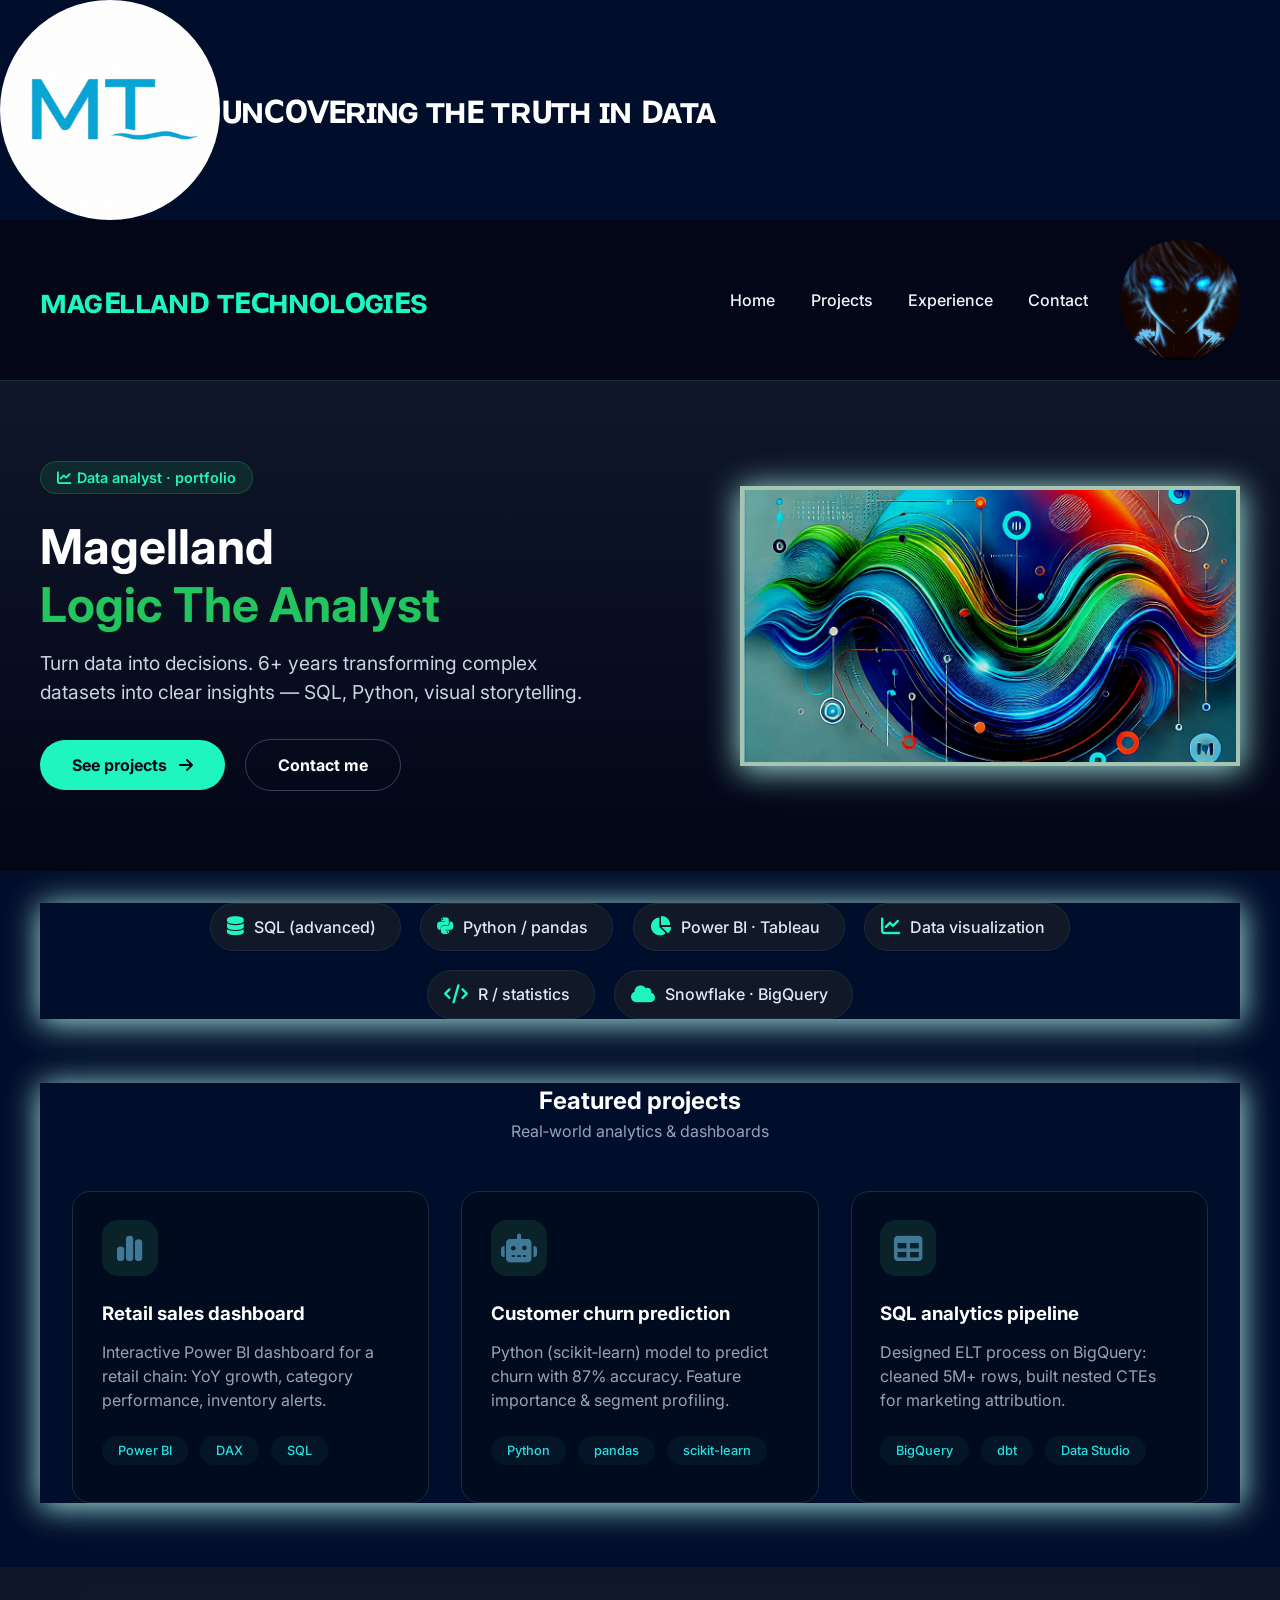
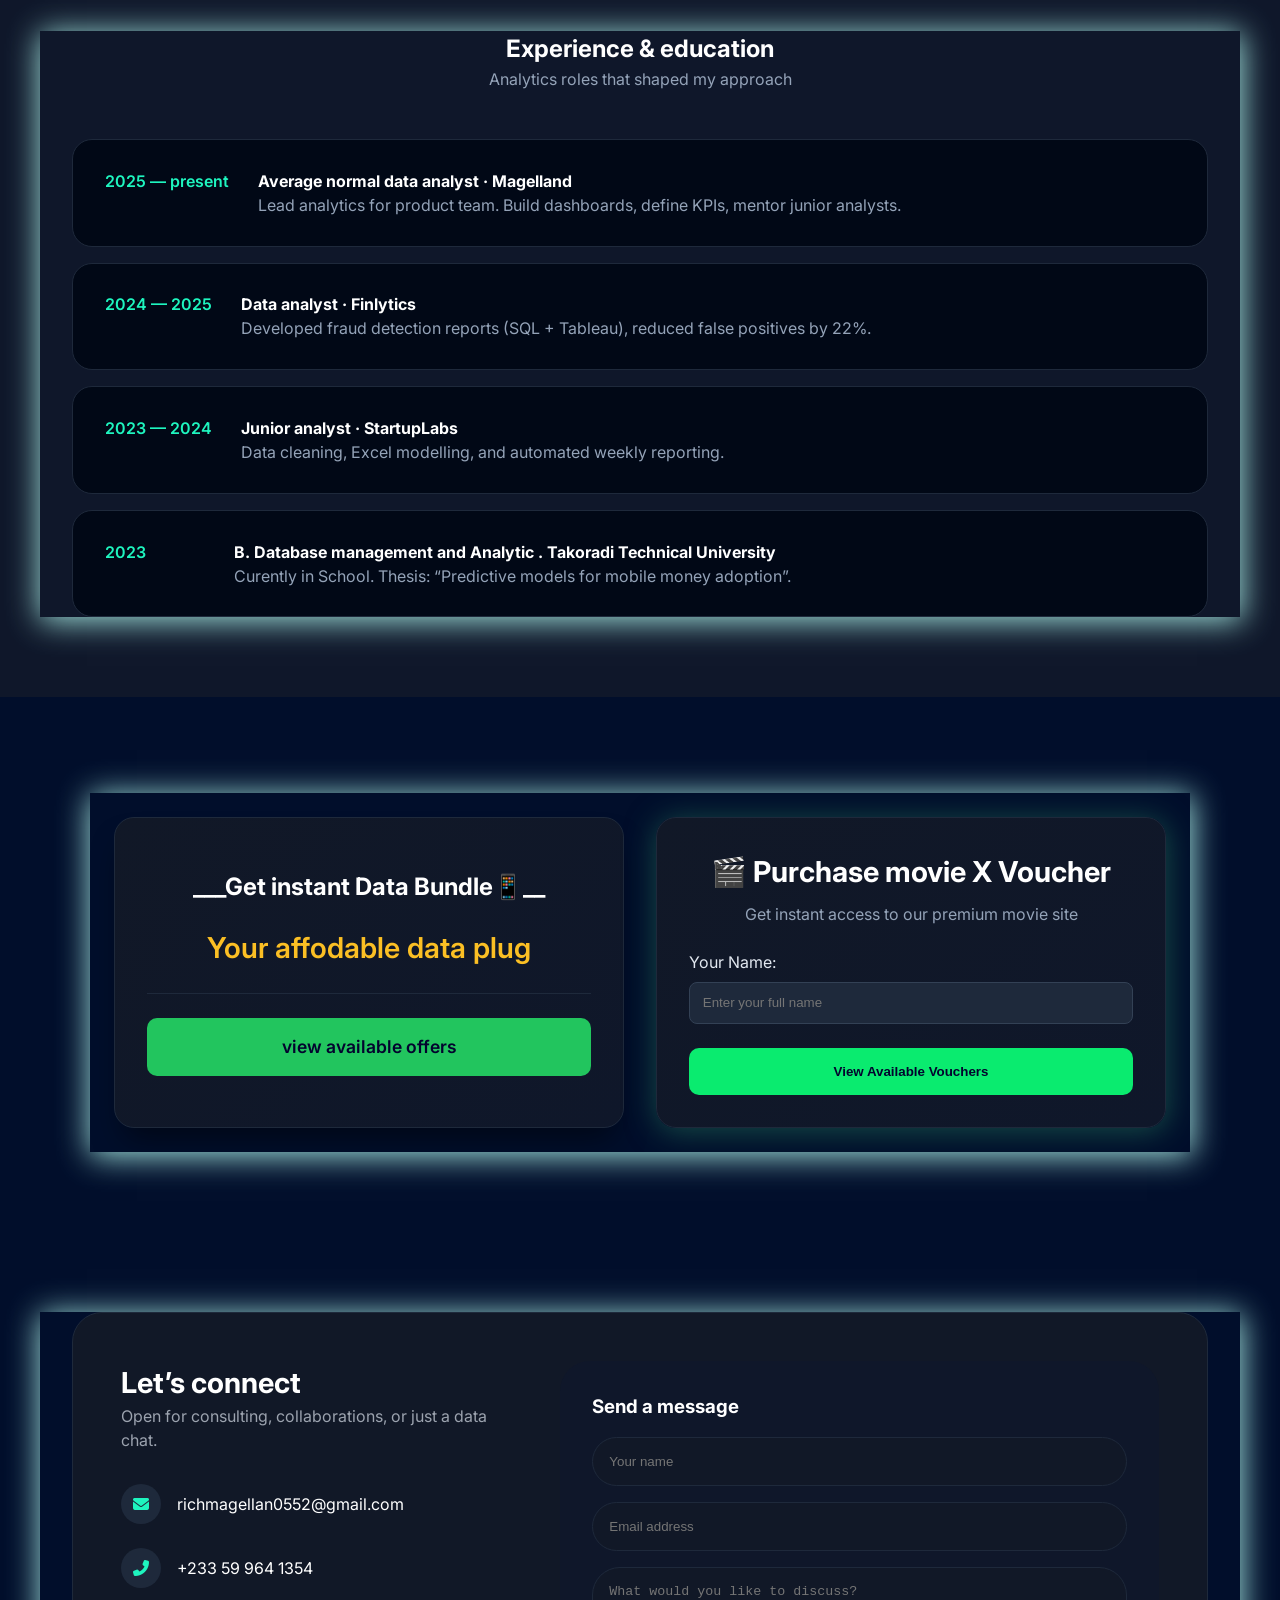
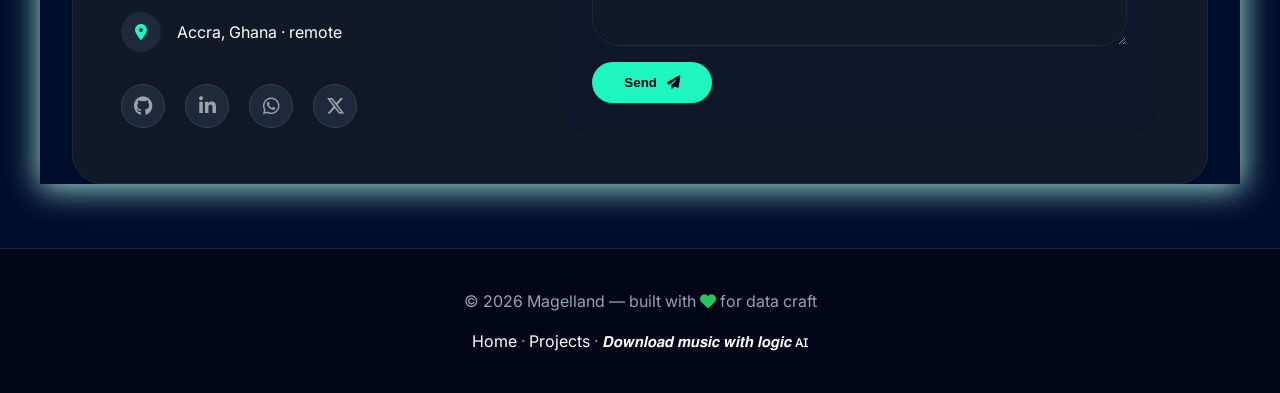
==== commit 6799a50e: "Update index.html" ====
--- a/index.html
+++ b/index.html
@@ -123,31 +123,31 @@
       <p>Analytics roles that shaped my approach</p>
     </div>
     <div class="exp-item">
-      <div class="exp-year">2022 — present</div>
-      <div class="exp-detail">
-        <h4>Senior data analyst · Magelland</h4>
+      <div class="exp-year">2025 — present</div>
+      <div class="exp-detail">
+        <h4>Average normal data analyst · Magelland</h4>
         <p>Lead analytics for product team. Build dashboards, define KPIs, mentor junior analysts.</p>
       </div>
     </div>
     <div class="exp-item">
-      <div class="exp-year">2019 — 2022</div>
+      <div class="exp-year">2024 — 2025</div>
       <div class="exp-detail">
         <h4>Data analyst · Finlytics</h4>
         <p>Developed fraud detection reports (SQL + Tableau), reduced false positives by 22%.</p>
       </div>
     </div>
     <div class="exp-item">
-      <div class="exp-year">2017 — 2019</div>
+      <div class="exp-year">2023 — 2024</div>
       <div class="exp-detail">
         <h4>Junior analyst · StartupLabs</h4>
         <p>Data cleaning, Excel modelling, and automated weekly reporting.</p>
       </div>
     </div>
     <div class="exp-item">
-      <div class="exp-year">2016</div>
-      <div class="exp-detail">
-        <h4>B.Sc. Statistics · University of Ghana</h4>
-        <p>Graduated with First Class honours. Thesis: “Predictive models for mobile money adoption”.</p>
+      <div class="exp-year">2023</div>
+      <div class="exp-detail">
+        <h4>B. Database management and Analytic . Takoradi Technical University</h4>
+        <p>Curently in School. Thesis: “Predictive models for mobile money adoption”.</p>
       </div>
     </div>
   </div>
--- a/style.css
+++ b/style.css
@@ -23,7 +23,7 @@
 
     a {
       text-decoration: none;
-      color: #030325;           /* original green */
+      color: #FFFFFF;           /* original green */
     }
 
     /* ----- header (dark, with logo right) ----- */
